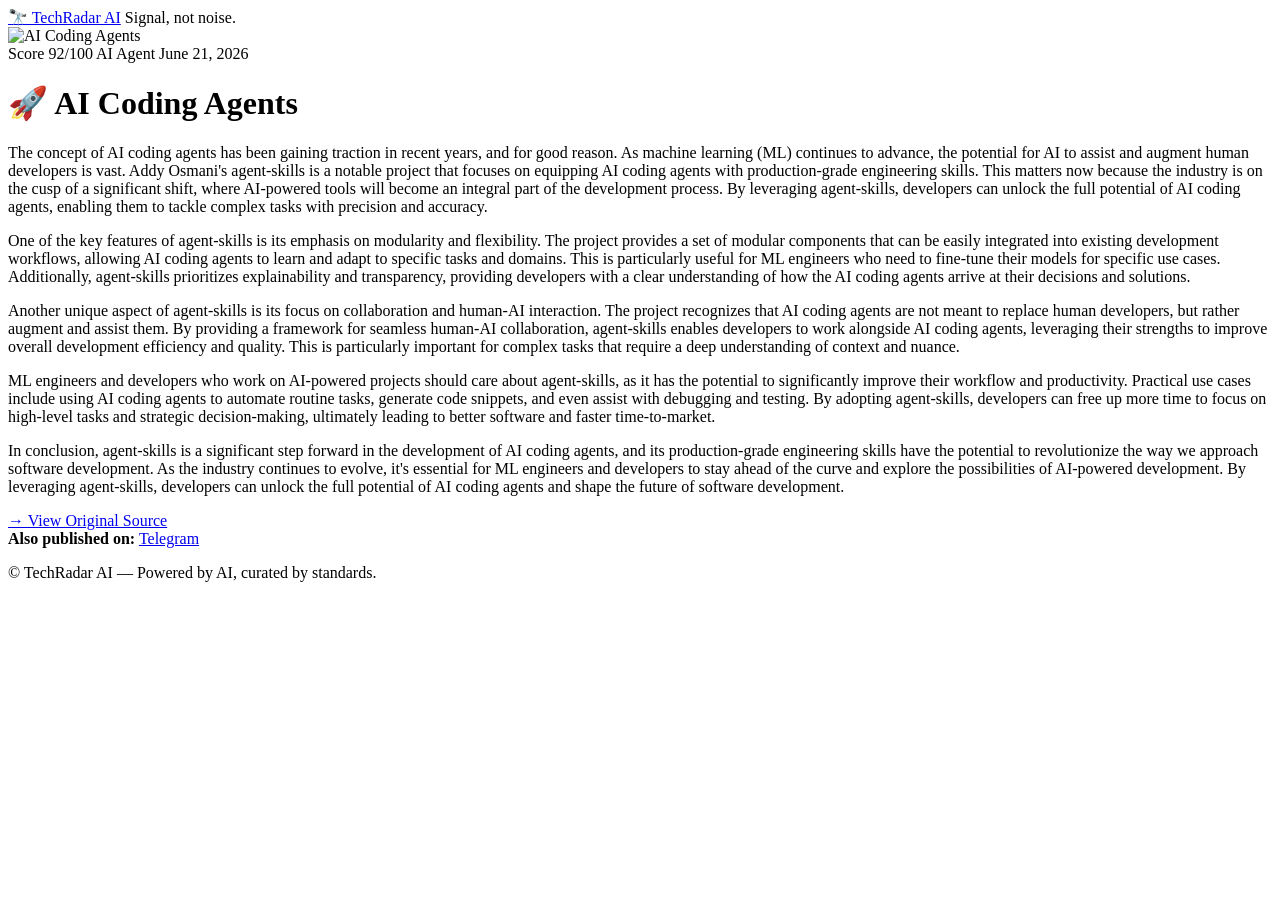
==== website/public/posts/20260621-addyosmaniagent-skills.html @ 541215a1 "🤖 Auto-publish 2026-06-21 21:39 UTC" ====
<!DOCTYPE html>
<html lang="en">
<head>
  <meta charset="UTF-8">
  <meta name="viewport" content="width=device-width, initial-scale=1.0">
  <title>AI Coding Agents — TechRadar AI</title>
  <meta name="description" content="Production-grade engineering skills for AI coding agents.">
  <meta property="og:title" content="AI Coding Agents">
  <meta property="og:description" content="Production-grade engineering skills for AI coding agents.">
  <meta property="og:image" content="https://nebula387.github.io/TechRadar/images/20260621-addyosmaniagent-skills.png">
  <meta name="twitter:card" content="summary_large_image">
  <link rel="stylesheet" href="https://nebula387.github.io/TechRadar/css/style.css">
</head>
<body>
  <nav class="navbar">
    <a href="https://nebula387.github.io/TechRadar" class="logo">🔭 TechRadar AI</a>
    <span class="nav-tagline">Signal, not noise.</span>
  </nav>
  <main class="post-page">
    <img class="post-cover" src="https://nebula387.github.io/TechRadar/images/20260621-addyosmaniagent-skills.png" alt="AI Coding Agents">
    <div class="post-meta">
      <span class="score-badge">Score 92/100</span>
      <span class="category-badge">AI Agent</span>
      <span class="date">June 21, 2026</span>
    </div>
    <h1>🚀 AI Coding Agents</h1>
    <div class="tags"></div>
    <div class="post-body"><p>The concept of AI coding agents has been gaining traction in recent years, and for good reason. As machine learning (ML) continues to advance, the potential for AI to assist and augment human developers is vast. Addy Osmani&#x27;s agent-skills is a notable project that focuses on equipping AI coding agents with production-grade engineering skills. This matters now because the industry is on the cusp of a significant shift, where AI-powered tools will become an integral part of the development process. By leveraging agent-skills, developers can unlock the full potential of AI coding agents, enabling them to tackle complex tasks with precision and accuracy.</p><p>One of the key features of agent-skills is its emphasis on modularity and flexibility. The project provides a set of modular components that can be easily integrated into existing development workflows, allowing AI coding agents to learn and adapt to specific tasks and domains. This is particularly useful for ML engineers who need to fine-tune their models for specific use cases. Additionally, agent-skills prioritizes explainability and transparency, providing developers with a clear understanding of how the AI coding agents arrive at their decisions and solutions.</p><p>Another unique aspect of agent-skills is its focus on collaboration and human-AI interaction. The project recognizes that AI coding agents are not meant to replace human developers, but rather augment and assist them. By providing a framework for seamless human-AI collaboration, agent-skills enables developers to work alongside AI coding agents, leveraging their strengths to improve overall development efficiency and quality. This is particularly important for complex tasks that require a deep understanding of context and nuance.</p><p>ML engineers and developers who work on AI-powered projects should care about agent-skills, as it has the potential to significantly improve their workflow and productivity. Practical use cases include using AI coding agents to automate routine tasks, generate code snippets, and even assist with debugging and testing. By adopting agent-skills, developers can free up more time to focus on high-level tasks and strategic decision-making, ultimately leading to better software and faster time-to-market.</p><p>In conclusion, agent-skills is a significant step forward in the development of AI coding agents, and its production-grade engineering skills have the potential to revolutionize the way we approach software development. As the industry continues to evolve, it&#x27;s essential for ML engineers and developers to stay ahead of the curve and explore the possibilities of AI-powered development. By leveraging agent-skills, developers can unlock the full potential of AI coding agents and shape the future of software development.</p></div>
    <div class="source-link">
      <a href="https://github.com/addyosmani/agent-skills" target="_blank" rel="noopener noreferrer">→ View Original Source</a>
    </div>
    <div class="post-channels">
      <strong>Also published on:</strong>
      <a href="https://t.me/techradar_ai_ru" target="_blank">Telegram</a>
    </div>
  </main>
  <footer><p>© TechRadar AI — Powered by AI, curated by standards.</p></footer>
</body>
</html>
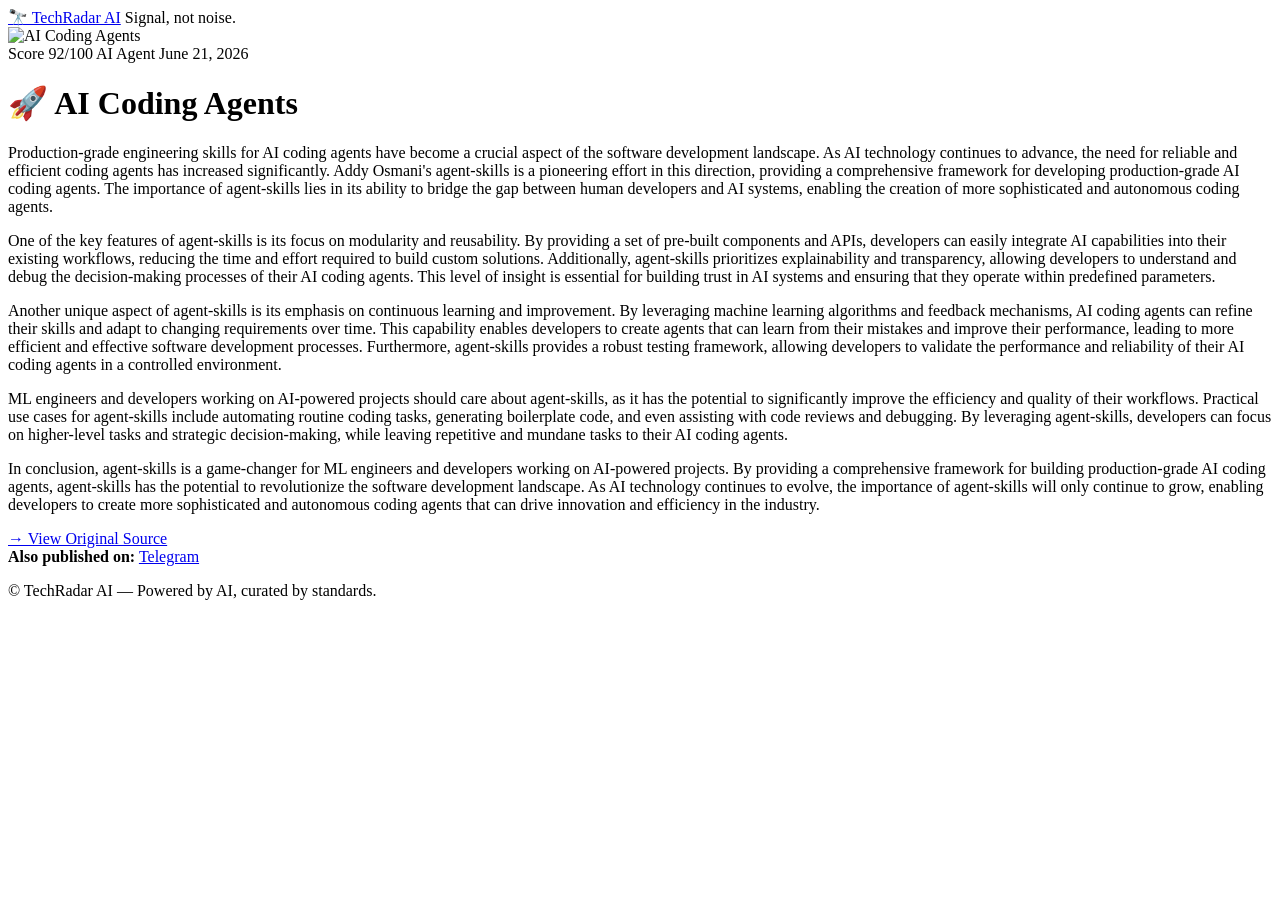
==== commit c402decf: "🤖 Auto-publish 2026-06-21 22:34 UTC" ====
--- a/website/public/posts/20260621-addyosmaniagent-skills.html
+++ b/website/public/posts/20260621-addyosmaniagent-skills.html
@@ -25,7 +25,7 @@
     </div>
     <h1>🚀 AI Coding Agents</h1>
     <div class="tags"></div>
-    <div class="post-body"><p>The concept of AI coding agents has been gaining traction in recent years, and for good reason. As machine learning (ML) continues to advance, the potential for AI to assist and augment human developers is vast. Addy Osmani&#x27;s agent-skills is a notable project that focuses on equipping AI coding agents with production-grade engineering skills. This matters now because the industry is on the cusp of a significant shift, where AI-powered tools will become an integral part of the development process. By leveraging agent-skills, developers can unlock the full potential of AI coding agents, enabling them to tackle complex tasks with precision and accuracy.</p><p>One of the key features of agent-skills is its emphasis on modularity and flexibility. The project provides a set of modular components that can be easily integrated into existing development workflows, allowing AI coding agents to learn and adapt to specific tasks and domains. This is particularly useful for ML engineers who need to fine-tune their models for specific use cases. Additionally, agent-skills prioritizes explainability and transparency, providing developers with a clear understanding of how the AI coding agents arrive at their decisions and solutions.</p><p>Another unique aspect of agent-skills is its focus on collaboration and human-AI interaction. The project recognizes that AI coding agents are not meant to replace human developers, but rather augment and assist them. By providing a framework for seamless human-AI collaboration, agent-skills enables developers to work alongside AI coding agents, leveraging their strengths to improve overall development efficiency and quality. This is particularly important for complex tasks that require a deep understanding of context and nuance.</p><p>ML engineers and developers who work on AI-powered projects should care about agent-skills, as it has the potential to significantly improve their workflow and productivity. Practical use cases include using AI coding agents to automate routine tasks, generate code snippets, and even assist with debugging and testing. By adopting agent-skills, developers can free up more time to focus on high-level tasks and strategic decision-making, ultimately leading to better software and faster time-to-market.</p><p>In conclusion, agent-skills is a significant step forward in the development of AI coding agents, and its production-grade engineering skills have the potential to revolutionize the way we approach software development. As the industry continues to evolve, it&#x27;s essential for ML engineers and developers to stay ahead of the curve and explore the possibilities of AI-powered development. By leveraging agent-skills, developers can unlock the full potential of AI coding agents and shape the future of software development.</p></div>
+    <div class="post-body"><p>Production-grade engineering skills for AI coding agents have become a crucial aspect of the software development landscape. As AI technology continues to advance, the need for reliable and efficient coding agents has increased significantly. Addy Osmani&#x27;s agent-skills is a pioneering effort in this direction, providing a comprehensive framework for developing production-grade AI coding agents. The importance of agent-skills lies in its ability to bridge the gap between human developers and AI systems, enabling the creation of more sophisticated and autonomous coding agents.</p><p>One of the key features of agent-skills is its focus on modularity and reusability. By providing a set of pre-built components and APIs, developers can easily integrate AI capabilities into their existing workflows, reducing the time and effort required to build custom solutions. Additionally, agent-skills prioritizes explainability and transparency, allowing developers to understand and debug the decision-making processes of their AI coding agents. This level of insight is essential for building trust in AI systems and ensuring that they operate within predefined parameters.</p><p>Another unique aspect of agent-skills is its emphasis on continuous learning and improvement. By leveraging machine learning algorithms and feedback mechanisms, AI coding agents can refine their skills and adapt to changing requirements over time. This capability enables developers to create agents that can learn from their mistakes and improve their performance, leading to more efficient and effective software development processes. Furthermore, agent-skills provides a robust testing framework, allowing developers to validate the performance and reliability of their AI coding agents in a controlled environment.</p><p>ML engineers and developers working on AI-powered projects should care about agent-skills, as it has the potential to significantly improve the efficiency and quality of their workflows. Practical use cases for agent-skills include automating routine coding tasks, generating boilerplate code, and even assisting with code reviews and debugging. By leveraging agent-skills, developers can focus on higher-level tasks and strategic decision-making, while leaving repetitive and mundane tasks to their AI coding agents.</p><p>In conclusion, agent-skills is a game-changer for ML engineers and developers working on AI-powered projects. By providing a comprehensive framework for building production-grade AI coding agents, agent-skills has the potential to revolutionize the software development landscape. As AI technology continues to evolve, the importance of agent-skills will only continue to grow, enabling developers to create more sophisticated and autonomous coding agents that can drive innovation and efficiency in the industry.</p></div>
     <div class="source-link">
       <a href="https://github.com/addyosmani/agent-skills" target="_blank" rel="noopener noreferrer">→ View Original Source</a>
     </div>
